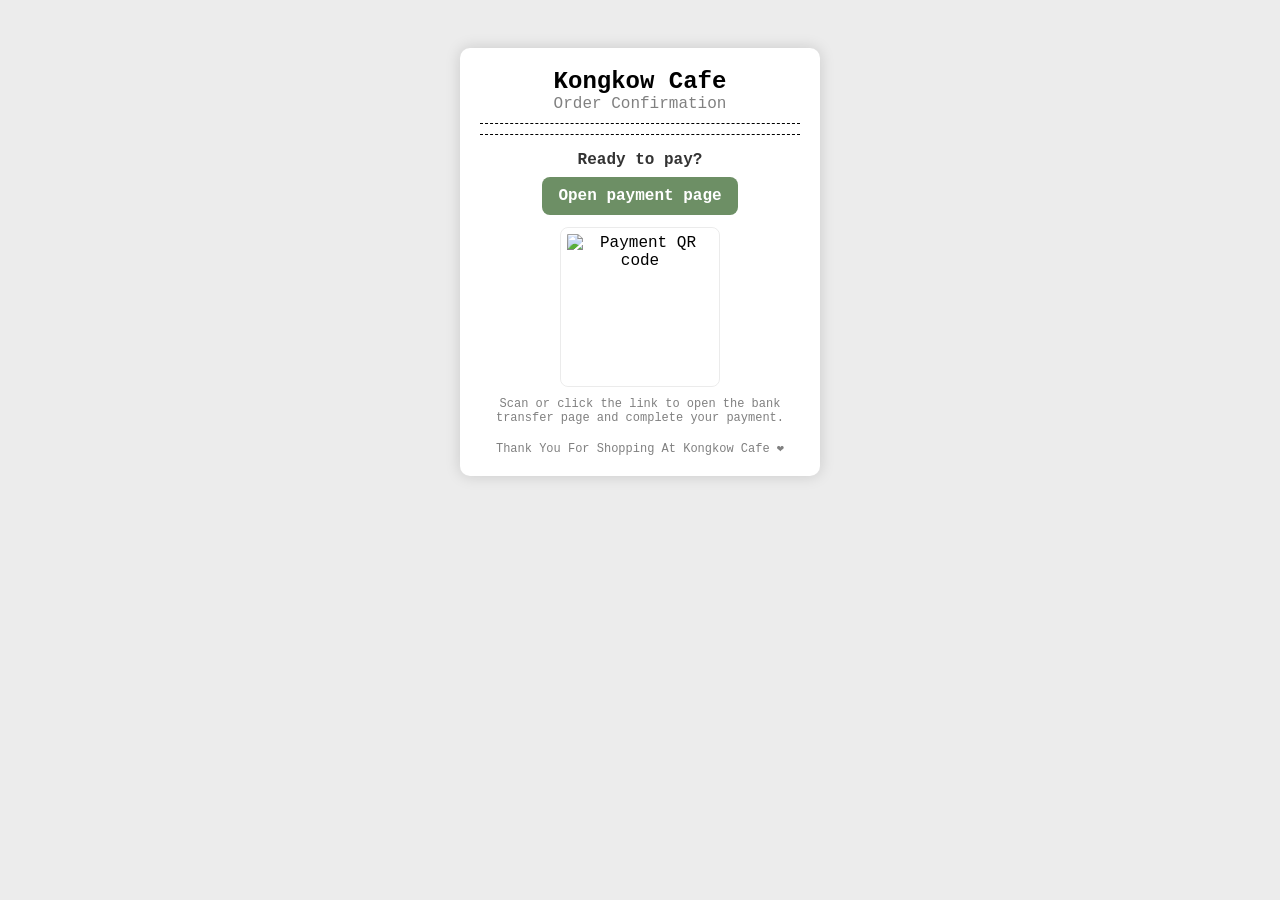
==== order-confirmation/index.html @ 92fb44cd "Add files via upload" ====
<!DOCTYPE html>
<html lang="en">

<head>
    <meta charset="UTF-8">
    <meta name="viewport" content="width=device-width, initial-scale=1.0">
    <title>KC - Order Confirmation</title>

    <style>
        body {
            background: #ececec;
            font-family: Arial, sans-serif;
            display: flex;
            justify-content: center;
            padding: 40px;
        }

        .receipt {
            width: 320px;
            background: white;
            padding: 20px;
            box-shadow: 0 0 15px rgba(0,0,0,0.15);
            border-radius: 10px;
            font-family: "Courier New", monospace;
        }

        .title {
            text-align: center;
            font-size: 24px;
            font-weight: bold;
        }

        .subtitle {
            text-align: center;
            margin-bottom: 10px;
            color: gray;
        }

        .line {
            border-top: 1px dashed black;
            margin: 10px 0;
        }

        .payment-section {
            margin: 16px 0;
            text-align: center;
        }

        .payment-label {
            font-weight: bold;
            margin-bottom: 8px;
            color: #333;
        }

        .payment-link {
            display: inline-block;
            margin-bottom: 12px;
            padding: 10px 16px;
            border-radius: 8px;
            background: #6d8f65;
            color: white;
            text-decoration: none;
            font-weight: bold;
        }

        .payment-qr {
            width: 160px;
            height: 160px;
            max-width: 100%;
            margin: 0 auto 10px;
            display: block;
            border: 1px solid rgba(0,0,0,0.08);
            padding: 6px;
            border-radius: 8px;
            box-sizing: border-box;
        }

        .payment-help {
            display: block;
            color: gray;
            font-size: 12px;
            margin-top: 6px;
        }

        .item {
            display: flex;
            justify-content: space-between;
            margin: 6px 0;
        }

        .footer {
            text-align: center;
            margin-top: 15px;
            font-size: 12px;
            color: gray;
        }

        .total {
            font-weight: bold;
            margin-top: 10px;
        }
    </style>
</head>

<body>

    <div class="receipt">
        <div class="title">Kongkow Cafe</div>
        <div class="subtitle">Order Confirmation</div>

        <div id="date"></div>

        <div class="line"></div>

        <div id="cart"></div>

        <div class="line"></div>

        <div class="payment-section" id="paymentSection">
            <div class="payment-label">Ready to pay?</div>
            <a id="paymentLink" class="payment-link" href="#" target="_blank">Open payment page</a>
                <img id="paymentQr" class="payment-qr" alt="Payment QR code" src="https://q.me-qr.com/8r2oh8li" />
            <small class="payment-help">Scan or click the link to open the bank transfer page and complete your payment.</small>
        </div>

        <div class="total" id="totalItem"></div>

        <div class="footer">
            Thank You For Shopping At Kongkow Cafe ❤️
        </div>
    </div>

    <script src="../db.js"></script>
    <script src="index.js"></script>

</body>

</html>
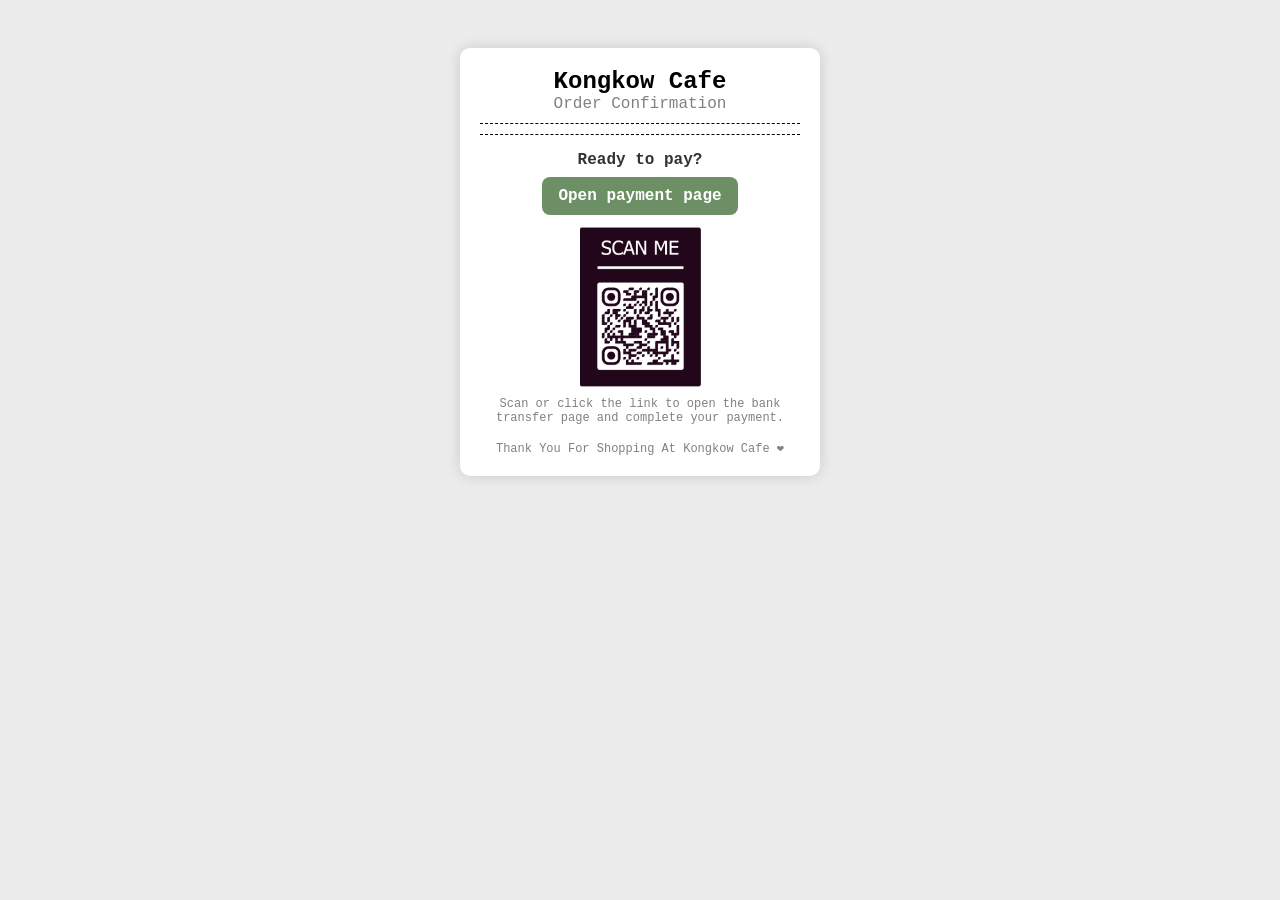
==== commit 4c646080: "Add files via upload" ====
--- a/order-confirmation/index.html
+++ b/order-confirmation/index.html
@@ -65,14 +65,9 @@
 
         .payment-qr {
             width: 160px;
-            height: 160px;
             max-width: 100%;
             margin: 0 auto 10px;
             display: block;
-            border: 1px solid rgba(0,0,0,0.08);
-            padding: 6px;
-            border-radius: 8px;
-            box-sizing: border-box;
         }
 
         .payment-help {
@@ -119,7 +114,7 @@
         <div class="payment-section" id="paymentSection">
             <div class="payment-label">Ready to pay?</div>
             <a id="paymentLink" class="payment-link" href="#" target="_blank">Open payment page</a>
-                <img id="paymentQr" class="payment-qr" alt="Payment QR code" src="https://q.me-qr.com/8r2oh8li" />
+            <img id="paymentQr" class="payment-qr" alt="Payment QR code" src="../assets/Just Example.png" />
             <small class="payment-help">Scan or click the link to open the bank transfer page and complete your payment.</small>
         </div>
 
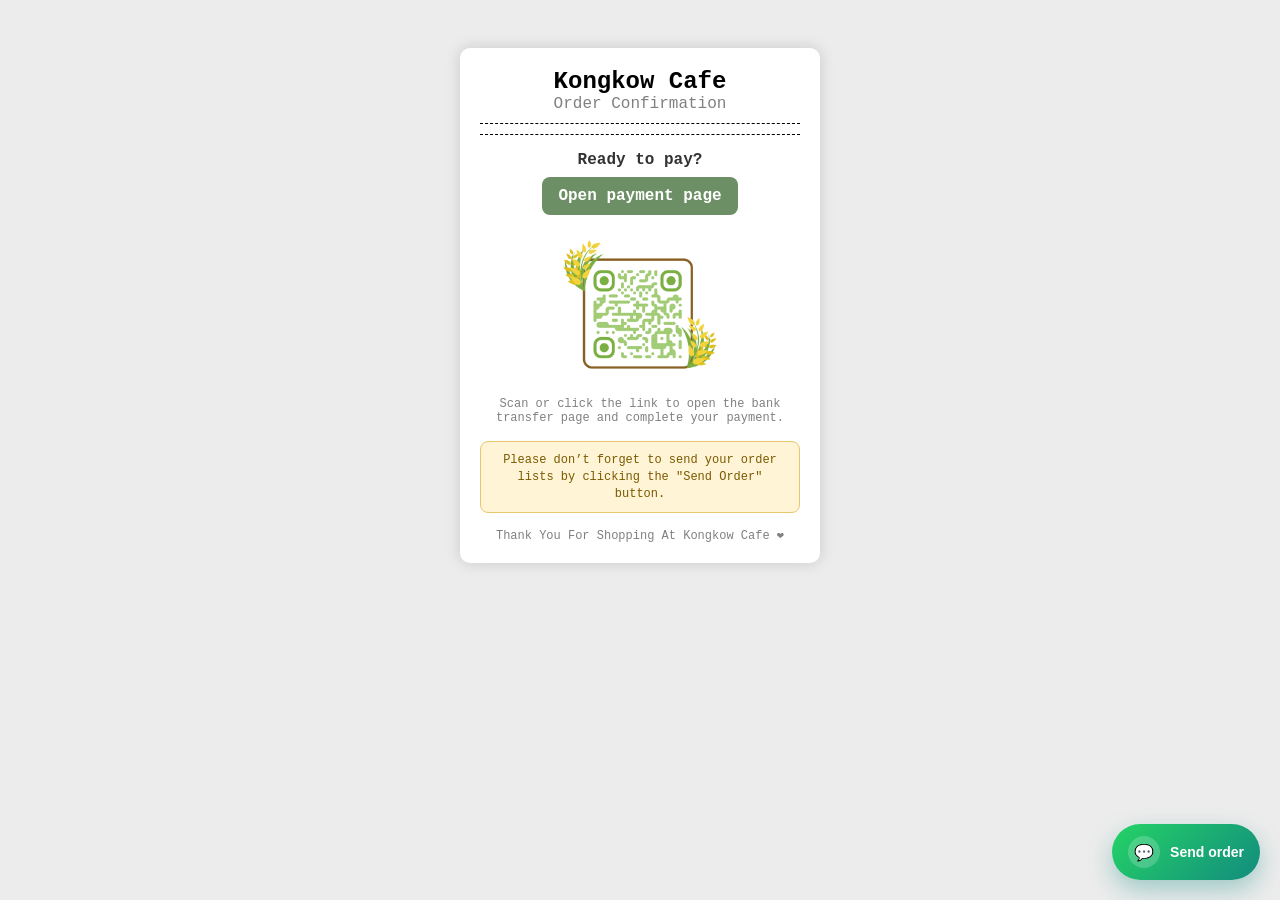
==== commit 1ab5ccb5: "Add files via upload" ====
--- a/order-confirmation/index.html
+++ b/order-confirmation/index.html
@@ -94,6 +94,63 @@
             font-weight: bold;
             margin-top: 10px;
         }
+
+        .reminder {
+            margin-top: 14px;
+            padding: 10px 12px;
+            border-radius: 8px;
+            background: #fff4d6;
+            border: 1px solid #e8c86b;
+            color: #7a5a00;
+            font-size: 12px;
+            line-height: 1.4;
+            text-align: center;
+        }
+
+        .whatsapp-fab {
+            position: fixed;
+            right: 20px;
+            bottom: 20px;
+            display: inline-flex;
+            align-items: center;
+            gap: 10px;
+            padding: 12px 16px;
+            border-radius: 999px;
+            border: none;
+            text-decoration: none;
+            color: white;
+            font-weight: 700;
+            font-size: 14px;
+            background: linear-gradient(135deg, #25d366 0%, #128c7e 100%);
+            box-shadow: 0 10px 24px rgba(18, 140, 126, 0.35);
+            z-index: 1000;
+            transition: transform 0.2s ease, box-shadow 0.2s ease;
+        }
+
+        .whatsapp-fab:hover {
+            transform: translateY(-2px) scale(1.02);
+            box-shadow: 0 14px 28px rgba(18, 140, 126, 0.4);
+        }
+
+        .whatsapp-icon {
+            display: inline-flex;
+            align-items: center;
+            justify-content: center;
+            width: 32px;
+            height: 32px;
+            border-radius: 50%;
+            background: rgba(255,255,255,0.2);
+            font-size: 16px;
+        }
+
+        @media (max-width: 480px) {
+            .whatsapp-fab {
+                right: 14px;
+                bottom: 14px;
+                padding: 10px 14px;
+                font-size: 13px;
+            }
+        }
     </style>
 </head>
 
@@ -114,16 +171,25 @@
         <div class="payment-section" id="paymentSection">
             <div class="payment-label">Ready to pay?</div>
             <a id="paymentLink" class="payment-link" href="#" target="_blank">Open payment page</a>
-            <img id="paymentQr" class="payment-qr" alt="Payment QR code" src="../assets/Just Example.png" />
+            <img id="paymentQr" class="payment-qr" alt="Payment QR code" src="../assets/My First Qr Code With The Link.png" />
             <small class="payment-help">Scan or click the link to open the bank transfer page and complete your payment.</small>
         </div>
 
         <div class="total" id="totalItem"></div>
 
+        <div class="reminder">
+            Please don’t forget to send your order lists by clicking the "Send Order" button.
+        </div>
+
         <div class="footer">
             Thank You For Shopping At Kongkow Cafe ❤️
         </div>
     </div>
+
+    <a id="whatsappButton" class="whatsapp-fab" href="#" target="_blank" rel="noopener noreferrer" aria-label="Send this order to WhatsApp">
+        <span class="whatsapp-icon">💬</span>
+        <span>Send order</span>
+    </a>
 
     <script src="../db.js"></script>
     <script src="index.js"></script>
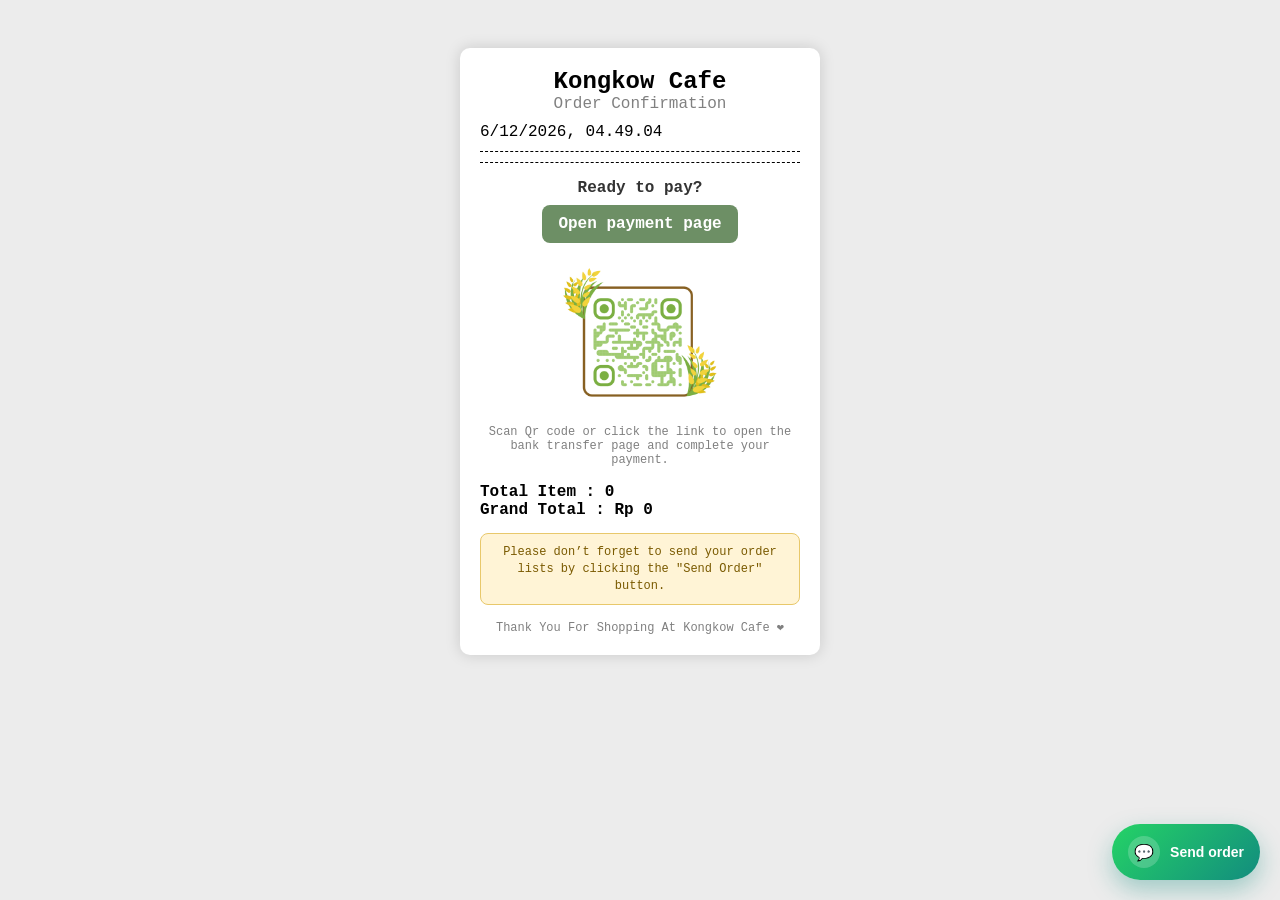
==== commit ae72f612: "Add files via upload" ====
--- a/order-confirmation/index.html
+++ b/order-confirmation/index.html
@@ -172,7 +172,7 @@
             <div class="payment-label">Ready to pay?</div>
             <a id="paymentLink" class="payment-link" href="#" target="_blank">Open payment page</a>
             <img id="paymentQr" class="payment-qr" alt="Payment QR code" src="../assets/My First Qr Code With The Link.png" />
-            <small class="payment-help">Scan or click the link to open the bank transfer page and complete your payment.</small>
+            <small class="payment-help">Scan Qr code or click the link to open the bank transfer page and complete your payment.</small>
         </div>
 
         <div class="total" id="totalItem"></div>
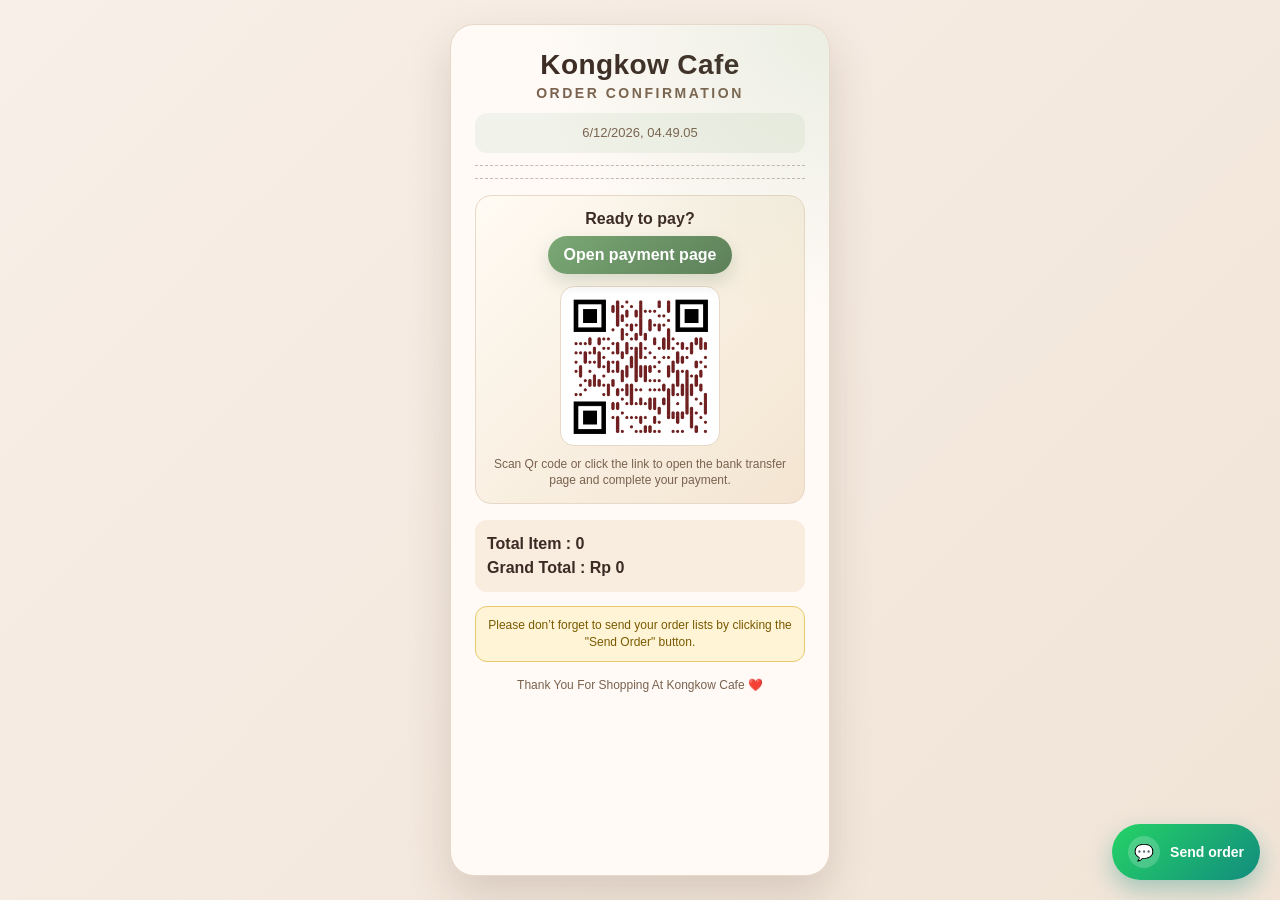
==== commit 700f785f: "Add files via upload" ====
--- a/order-confirmation/index.html
+++ b/order-confirmation/index.html
@@ -7,60 +7,108 @@
     <title>KC - Order Confirmation</title>
 
     <style>
+        :root {
+            --bg: #f7efe8;
+            --panel: #fffaf6;
+            --border: #e8d8c7;
+            --text: #3c2b24;
+            --muted: #7a624f;
+            --accent: #7aa874;
+            --accent-dark: #5d7f59;
+            --gold: #c98f3d;
+        }
+
+        * { box-sizing: border-box; }
+
         body {
-            background: #ececec;
-            font-family: Arial, sans-serif;
+            margin: 0;
+            min-height: 100vh;
+            background: linear-gradient(135deg, #f8efe8 0%, #f1e4d7 100%);
+            font-family: 'Barlow', Arial, sans-serif;
+            color: var(--text);
             display: flex;
             justify-content: center;
-            padding: 40px;
+            padding: 24px;
         }
 
         .receipt {
-            width: 320px;
-            background: white;
-            padding: 20px;
-            box-shadow: 0 0 15px rgba(0,0,0,0.15);
-            border-radius: 10px;
-            font-family: "Courier New", monospace;
+            width: min(100%, 380px);
+            background: var(--panel);
+            padding: 24px;
+            border-radius: 24px;
+            box-shadow: 0 20px 45px rgba(66, 44, 30, 0.16);
+            border: 1px solid var(--border);
+            position: relative;
+            overflow: hidden;
+        }
+
+        .receipt::before {
+            content: '';
+            position: absolute;
+            inset: 0;
+            background: radial-gradient(circle at top right, rgba(122, 168, 116, 0.15), transparent 32%);
+            pointer-events: none;
         }
 
         .title {
             text-align: center;
-            font-size: 24px;
-            font-weight: bold;
+            font-size: 28px;
+            font-weight: 700;
+            letter-spacing: 0.4px;
+            margin-bottom: 4px;
         }
 
         .subtitle {
             text-align: center;
-            margin-bottom: 10px;
-            color: gray;
+            margin-bottom: 12px;
+            color: var(--muted);
+            font-size: 14px;
+            font-weight: 600;
+            letter-spacing: 0.18em;
+            text-transform: uppercase;
+        }
+
+        .date-box {
+            text-align: center;
+            background: rgba(122, 168, 116, 0.1);
+            padding: 10px 12px;
+            border-radius: 12px;
+            color: var(--muted);
+            font-size: 13px;
+            line-height: 1.5;
+            margin-bottom: 12px;
         }
 
         .line {
-            border-top: 1px dashed black;
-            margin: 10px 0;
+            border-top: 1px dashed rgba(92, 67, 49, 0.35);
+            margin: 12px 0;
         }
 
         .payment-section {
             margin: 16px 0;
             text-align: center;
+            padding: 14px;
+            border-radius: 16px;
+            background: linear-gradient(135deg, rgba(255, 250, 243, 0.9), rgba(242, 226, 205, 0.9));
+            border: 1px solid var(--border);
         }
 
         .payment-label {
-            font-weight: bold;
+            font-weight: 700;
             margin-bottom: 8px;
-            color: #333;
+            color: var(--text);
         }
 
         .payment-link {
             display: inline-block;
             margin-bottom: 12px;
             padding: 10px 16px;
-            border-radius: 8px;
-            background: #6d8f65;
+            border-radius: 999px;
+            background: linear-gradient(135deg, var(--accent) 0%, var(--accent-dark) 100%);
             color: white;
             text-decoration: none;
-            font-weight: bold;
+            font-weight: 700;
+            box-shadow: 0 8px 18px rgba(93, 127, 89, 0.22);
         }
 
         .payment-qr {
@@ -68,37 +116,63 @@
             max-width: 100%;
             margin: 0 auto 10px;
             display: block;
+            border-radius: 14px;
+            border: 1px solid var(--border);
+            background: white;
+            padding: 6px;
         }
 
         .payment-help {
             display: block;
-            color: gray;
+            color: var(--muted);
             font-size: 12px;
             margin-top: 6px;
+            line-height: 1.4;
         }
 
         .item {
             display: flex;
             justify-content: space-between;
-            margin: 6px 0;
+            gap: 10px;
+            padding: 10px 0;
+            border-bottom: 1px solid rgba(92, 67, 49, 0.1);
+        }
+
+        .item:last-child {
+            border-bottom: none;
+        }
+
+        .item strong {
+            color: var(--text);
+        }
+
+        .item small {
+            color: var(--muted);
+            display: block;
+            margin-top: 2px;
         }
 
         .footer {
             text-align: center;
-            margin-top: 15px;
+            margin-top: 16px;
             font-size: 12px;
-            color: gray;
+            color: var(--muted);
         }
 
         .total {
-            font-weight: bold;
-            margin-top: 10px;
+            font-weight: 700;
+            margin-top: 12px;
+            padding: 12px;
+            border-radius: 12px;
+            background: rgba(201, 143, 61, 0.12);
+            color: var(--text);
+            line-height: 1.5;
         }
 
         .reminder {
             margin-top: 14px;
             padding: 10px 12px;
-            border-radius: 8px;
+            border-radius: 12px;
             background: #fff4d6;
             border: 1px solid #e8c86b;
             color: #7a5a00;
@@ -144,6 +218,8 @@
         }
 
         @media (max-width: 480px) {
+            body { padding: 12px; }
+            .receipt { padding: 18px; }
             .whatsapp-fab {
                 right: 14px;
                 bottom: 14px;
@@ -160,7 +236,7 @@
         <div class="title">Kongkow Cafe</div>
         <div class="subtitle">Order Confirmation</div>
 
-        <div id="date"></div>
+        <div id="date" class="date-box"></div>
 
         <div class="line"></div>
 
